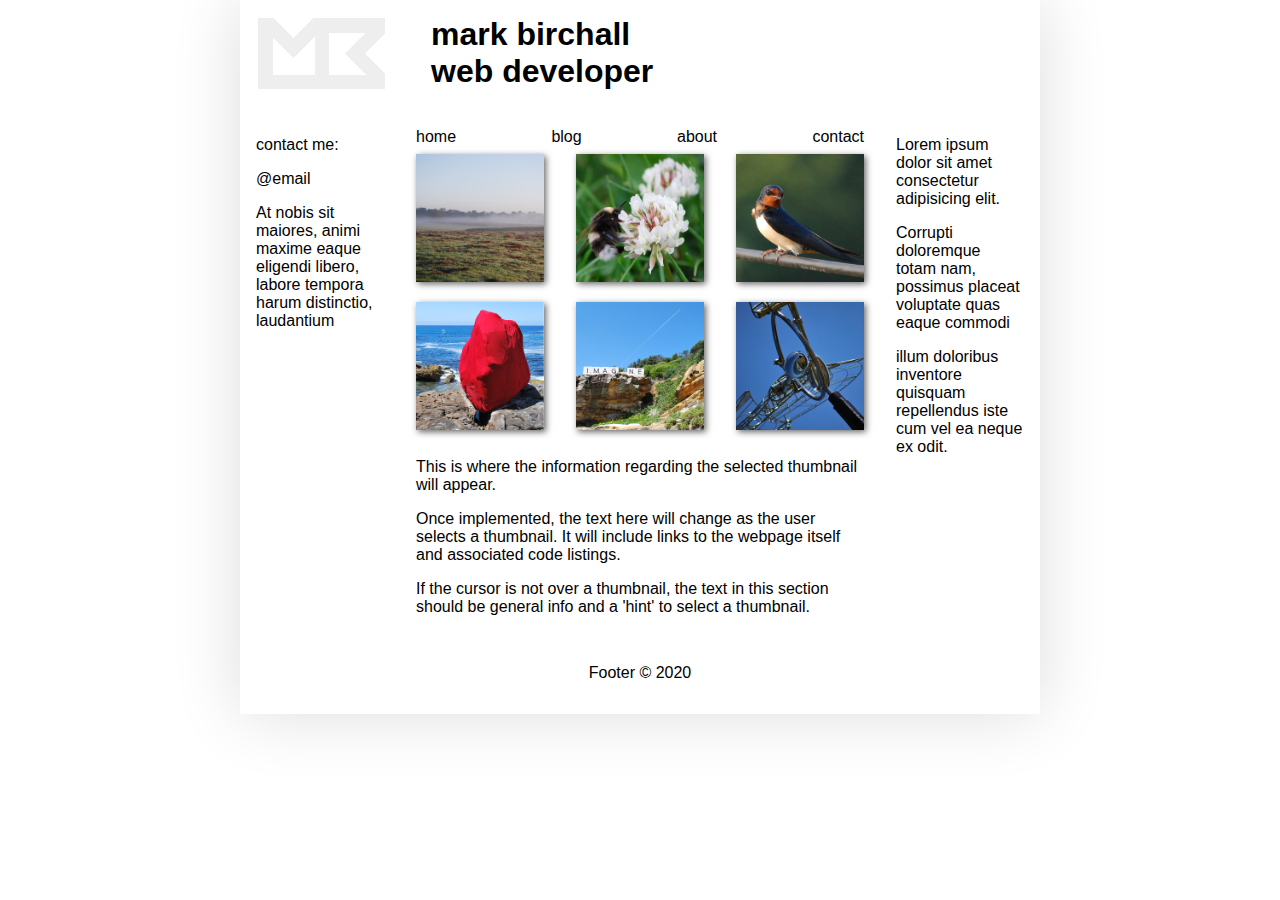
==== index.html @ 06eec9a8 "Add files via upload" ====
<!DOCTYPE html>
<html lang="en">
<head>
    <meta charset="UTF-8">
    <meta name="viewport" content="width=device-width, initial-scale=1.0">
    <link rel="stylesheet" href="css/styles.css">
    <title>Mark Birchall</title>
</head>
<body>
    <div id="container">
        <header class="header">
            <a href="index.html">
                <svg width="175" height="100" shape-rendering="crispEdges" version="1.1"
                    viewBox="0 0 175 100" xmlns="http://www.w3.org/2000/svg"
                    xmlns:rdf="http://www.w3.org/1999/xlink">
                    
                    <path class="logo" d="m2 98h171v-22.172c-8.6094-8.6094-17.219-17.219-25.828-25.828 8.6094-8.6094 17.219-17.219 25.828-25.828v-22.172h-97.172l-25.828 25.828-25.828-25.828h-22.172v96zm98-75h44.828c-9 9-18 18-27 27l27 27h-46.828v-54h2zm-73.586 10.586c7.862 7.862 15.724 15.724 23.586 23.586l27-27v46.828h-54v-46.828c1.138 1.138 2.276 2.276 3.4141 3.4141z"/>
                    
                </svg>
            </a>
            <h1>mark birchall<br/>web developer</h1>           
        </header>

        <nav class="nav">
            <ul class="topnav">
                <li><a href="#">home</a></li>
                <li><a href="#">blog</a></li>
                <li><a href="#">about</a></li>
                <li><a href="#">contact</a></li>
            </ul>
        </nav>

        <section class="contact">
            <p>contact me:</p>
            <p><a href="mailto:mark.birchall@gmail.com">@email</a></p>
            <p>At nobis sit maiores, animi maxime eaque eligendi libero, labore tempora harum distinctio, laudantium</p>
        </section>

        <main class="main">
            <ul class="thumbnails">
                <li><img src="img/thumb1.jpg" alt="A"/></li>
                <li><img src="img/thumb2.jpg" alt="B"/></li>
                <li><img src="img/thumb3.jpg" alt="C"/></li>
            </ul>
            <ul class="thumbnails">
                <li><img src="img/thumb4.jpg" alt="D"/></li>
                <li><img src="img/thumb5.jpg" alt="E"/></li>
                <li><img src="img/thumb6.jpg" alt="F"/></li>
            </ul>
            
        
        </main>

        <section class="info">
            <p>This is where the information regarding  the selected thumbnail will appear.</p>
            <p>Once implemented, the text here will change as the user selects a thumbnail. It will include links to the webpage itself and associated code listings.</p>
            <p>If the cursor is not over a thumbnail, the text in this section should be general info and a 'hint' to select a thumbnail.</p>
        </section>

        <aside class="aside">
            <p>Lorem ipsum dolor sit amet consectetur adipisicing elit.</p>
            <p>Corrupti doloremque totam nam, possimus placeat voluptate quas eaque commodi</p>
            <p>illum doloribus inventore quisquam repellendus iste cum vel ea neque ex odit.</p>
        </aside>

        <footer class="footer">
            <p>Footer &copy; 2020</p>
        </footer>

    </div>
</body>
</html>
---- css/styles.css ----
/* default rules ---------------------------*/


/* remove browser defaults -----------------*/
body, h1, h2, li, ul, a {
    padding: 0;
    margin: 0;
    color: #000;
}

#container {
    max-width: 800px;
    min-width: 199px;
    width: 100%;
    margin: 0 auto;
    font-family: arial;
}

/* define grid area names ------------------*/
.header     {grid-area: head;}
.nav        {grid-area: navi;}
.contact    {grid-area: cont;}
.main       {grid-area: main;}
.info       {grid-area: info;}
.aside      {grid-area: asid;}
.footer     {grid-area: foot;}

/* panel colour gradients ------------------*/
.header {
    //background-image: linear-gradient(#aaa, #9f9);
}

.contact, .aside {
    //background-image: linear-gradient(#9f9,#fff);
}

.info {
    //background-image: linear-gradient(#d7ffd7,#fff);
}

.footer {
   // background-image: linear-gradient(#fff,#cfc);
}
/*------------------------------------------*/

#container {
    box-shadow: 0rem 0rem 4rem #ddd;
}

.header {
    padding: 1rem 1rem 0 1rem;
    display: flex;
    //flex-direction: row;
    align-items: top;
   // justify-content: right;
}

.logo {
    margin: 0;
    fill: #eee;
    stroke: #fff;
    stroke-width: 0.125rem;
    transform: scale(0.75,0.75);
}

h1 {
    position: relative;
    display: inline-block;
    font-size: 2rem;
}


.topnav {
    display: flex;
    justify-content: space-between; 
}

.topnav {
    padding: 0 4rem;
}

.topnav li{
    display: inline;
    padding: 0 1rem;
}

a {
    text-decoration: none;
    color: #000;
}

p a:hover{
    color: #fff;
    background-color: #ccc;
}

li a:hover{
    color: #fff;
    background-color: #ccc;
}

.thumbnails li img{
    width: 8rem;
    height: 8rem;
    margin: 0.5rem 1em;

}

.thumbnails li img{
    box-shadow: 0.1rem 0.1rem 0.4rem #666;
}

.thumbnails li img:hover{
    box-shadow: none;
    position: relative;
    top: 0.1rem;
    left: 0.1rem;
}


p {
    padding: 0 1rem 0 1rem;
}


/* end of general rules --------------------*/




/* mobile specific rules -------------------*/
@media screen and (max-width: 720px){
    #container{        

        display: grid;
        grid-template-columns: 1fr 2fr 2fr 2fr;
        grid-template-rows: repeat(5,auto);
        grid-gap: .25rem;
        grid-template-areas: 
        "head head head head"
        "navi navi navi navi"
        "cont cont cont cont"
        "main info info asid"
        "foot foot foot foot"
        ;
    }

    .contact {
        background-color: #eee;
    }

    h1{
        font-size: 1.75rem;
    }


}

/* desktop specific rules ------------------*/
@media screen and (min-width: 720px){
    #container{
 
        display: grid;
        grid-template-columns: 1fr 3fr 1fr;
        grid-template-rows: repeat(5,auto);
        //grid-gap: .25rem;
        grid-template-areas: 
        "head head head"
        "cont navi asid"
        "cont main asid"
        "cont info asid"
        "foot foot foot"
        ;
    }

    .topnav {
        padding: 0;
    }

    .topnav li{
        padding: 0.5rem 1rem 0 1rem;
    }

    .thumbnails {
        display: flex;
        justify-content: space-between; 
    }
    .thumbnails li {
        display: inline;
    }


    .footer {
        display: flex;
    }
    .footer p {
        margin: 2rem auto;
    }

}
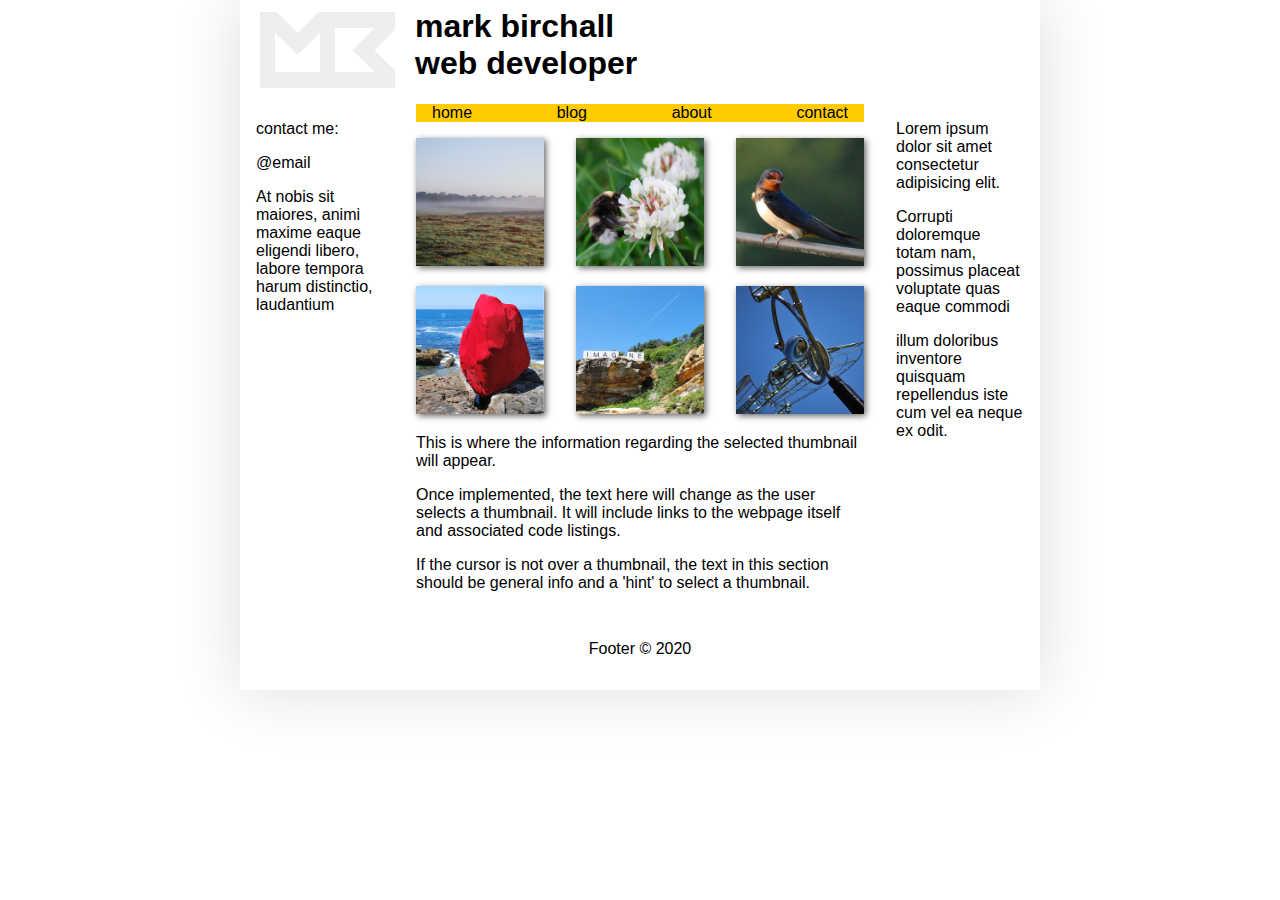
==== commit 19af6de2: "Add files via upload" ====
--- a/index.html
+++ b/index.html
@@ -10,11 +10,11 @@
     <div id="container">
         <header class="header">
             <a href="index.html">
-                <svg width="175" height="100" shape-rendering="crispEdges" version="1.1"
+                <svg class="logo" width="175" height="100" shape-rendering="crispEdges" version="1.1"
                     viewBox="0 0 175 100" xmlns="http://www.w3.org/2000/svg"
                     xmlns:rdf="http://www.w3.org/1999/xlink">
                     
-                    <path class="logo" d="m2 98h171v-22.172c-8.6094-8.6094-17.219-17.219-25.828-25.828 8.6094-8.6094 17.219-17.219 25.828-25.828v-22.172h-97.172l-25.828 25.828-25.828-25.828h-22.172v96zm98-75h44.828c-9 9-18 18-27 27l27 27h-46.828v-54h2zm-73.586 10.586c7.862 7.862 15.724 15.724 23.586 23.586l27-27v46.828h-54v-46.828c1.138 1.138 2.276 2.276 3.4141 3.4141z"/>
+                    <path class="path" d="m2 98h171v-22.172c-8.6094-8.6094-17.219-17.219-25.828-25.828 8.6094-8.6094 17.219-17.219 25.828-25.828v-22.172h-97.172l-25.828 25.828-25.828-25.828h-22.172v96zm98-75h44.828c-9 9-18 18-27 27l27 27h-46.828v-54h2zm-73.586 10.586c7.862 7.862 15.724 15.724 23.586 23.586l27-27v46.828h-54v-46.828c1.138 1.138 2.276 2.276 3.4141 3.4141z"/>
                     
                 </svg>
             </a>
--- a/css/styles.css
+++ b/css/styles.css
@@ -1,20 +1,10 @@
-
-/* default rules ---------------------------*/
-
+/* Mark Birchall nology Challenge 2 --------*/
 
 /* remove browser defaults -----------------*/
 body, h1, h2, li, ul, a {
     padding: 0;
     margin: 0;
     color: #000;
-}
-
-#container {
-    max-width: 800px;
-    min-width: 199px;
-    width: 100%;
-    margin: 0 auto;
-    font-family: arial;
 }
 
 /* define grid area names ------------------*/
@@ -26,58 +16,57 @@
 .aside      {grid-area: asid;}
 .footer     {grid-area: foot;}
 
-/* panel colour gradients ------------------*/
+
+/* panel colour gradients ------------------
+.header             { background-image: linear-gradient(#aaa, #9f9);}
+.contact, .aside    { background-image: linear-gradient(#9f9,#fff);}
+.info               { background-image: linear-gradient(#d7ffd7,#fff);}
+.footer             { background-image: linear-gradient(#fff,#cfc);}
+------------------------------------------*/
+
+
+#container {
+    max-width: 800px;
+    min-width: 199px;
+    width: 100%;
+    margin: 0 auto;
+    font-family: arial;
+    box-shadow: 0rem 0rem 4rem #ddd;
+}
+
+
 .header {
-    //background-image: linear-gradient(#aaa, #9f9);
-}
-
-.contact, .aside {
-    //background-image: linear-gradient(#9f9,#fff);
-}
-
-.info {
-    //background-image: linear-gradient(#d7ffd7,#fff);
-}
-
-.footer {
-   // background-image: linear-gradient(#fff,#cfc);
-}
-/*------------------------------------------*/
-
-#container {
-    box-shadow: 0rem 0rem 4rem #ddd;
-}
-
-.header {
-    padding: 1rem 1rem 0 1rem;
+    padding: 0rem 1rem 0 0rem;
     display: flex;
-    //flex-direction: row;
     align-items: top;
-   // justify-content: right;
 }
 
 .logo {
     margin: 0;
+    padding: 0;
     fill: #eee;
     stroke: #fff;
     stroke-width: 0.125rem;
-    transform: scale(0.75,0.75);
+    transform: scale(0.8,0.8);
+}
+
+.logo:hover {
+    //fill: #fc0;
+    background-image: linear-gradient(#fco, #fff);
+    stroke: #fff;
 }
 
 h1 {
     position: relative;
     display: inline-block;
+    margin: 0.5rem 0 0 0;
     font-size: 2rem;
-}
-
-
-.topnav {
-    display: flex;
-    justify-content: space-between; 
 }
 
 .topnav {
     padding: 0 4rem;
+    margin: 0 1em;
+    background-color: #fc0;
 }
 
 .topnav li{
@@ -90,20 +79,15 @@
     color: #000;
 }
 
-p a:hover{
+p a:hover, li a:hover {
     color: #fff;
-    background-color: #ccc;
-}
-
-li a:hover{
-    color: #fff;
-    background-color: #ccc;
+    background-color: #fc0;
 }
 
 .thumbnails li img{
     width: 8rem;
     height: 8rem;
-    margin: 0.5rem 1em;
+    margin: 1rem 1rem 0 1rem;
 
 }
 
@@ -122,7 +106,6 @@
 p {
     padding: 0 1rem 0 1rem;
 }
-
 
 /* end of general rules --------------------*/
 
@@ -141,17 +124,31 @@
         "head head head head"
         "navi navi navi navi"
         "cont cont cont cont"
-        "main info info asid"
+        "main info info info"
         "foot foot foot foot"
         ;
     }
 
     .contact {
-        background-color: #eee;
-    }
-
-    h1{
-        font-size: 1.75rem;
+        background-image: linear-gradient(#fc9, #fff);
+    }
+
+   
+    aside{
+        display: none;
+    }
+
+    .contact > p:first-child {
+        display: none;
+    }
+
+    .topnav {
+        margin: 0;
+    }
+
+    .topnav li {
+        position: relative;
+        right: 4rem;
     }
 
 
@@ -176,10 +173,12 @@
 
     .topnav {
         padding: 0;
+        display: flex;
+        justify-content: space-between; 
     }
 
     .topnav li{
-        padding: 0.5rem 1rem 0 1rem;
+        padding: 0rem 1rem 0 1rem;
     }
 
     .thumbnails {
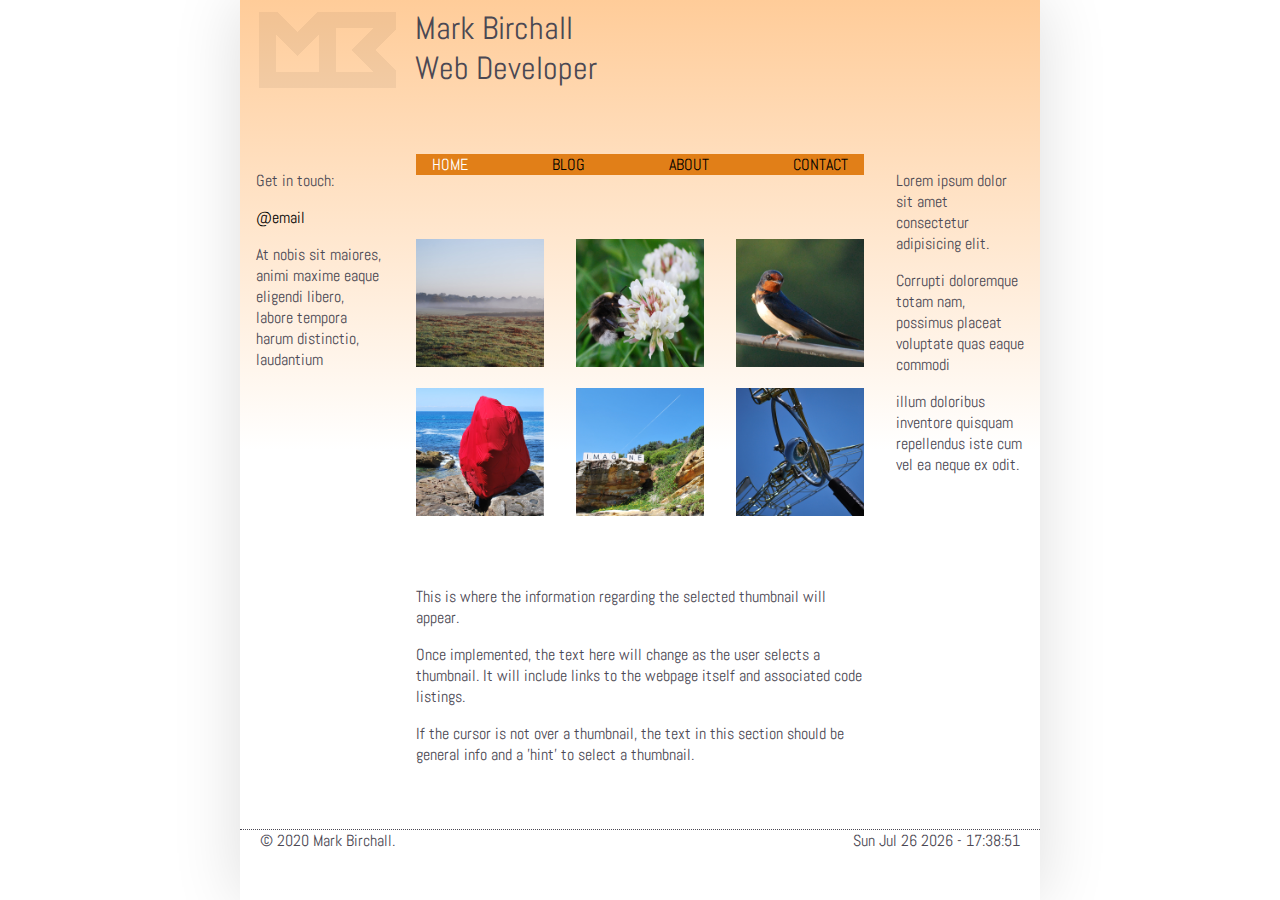
==== commit 949384d4: "Add files via upload" ====
--- a/index.html
+++ b/index.html
@@ -3,6 +3,7 @@
 <head>
     <meta charset="UTF-8">
     <meta name="viewport" content="width=device-width, initial-scale=1.0">
+    <link href='https://fonts.googleapis.com/css?family=Abel' rel='stylesheet'>
     <link rel="stylesheet" href="css/styles.css">
     <title>Mark Birchall</title>
 </head>
@@ -18,20 +19,22 @@
                     
                 </svg>
             </a>
-            <h1>mark birchall<br/>web developer</h1>           
+            <h1>Mark Birchall<br/>Web Developer</h1>
+            
+                
         </header>
-
+        
         <nav class="nav">
             <ul class="topnav">
-                <li><a href="#">home</a></li>
-                <li><a href="#">blog</a></li>
-                <li><a href="#">about</a></li>
-                <li><a href="#">contact</a></li>
+                <li><a class="current" href="#">home</a></li>
+                <li><a href="blog.html">blog</a></li>
+                <li><a href="about.html">about</a></li>
+                <li><a href="contact.html">contact</a></li>
             </ul>
         </nav>
 
         <section class="contact">
-            <p>contact me:</p>
+            <p>Get in touch:</p>
             <p><a href="mailto:mark.birchall@gmail.com">@email</a></p>
             <p>At nobis sit maiores, animi maxime eaque eligendi libero, labore tempora harum distinctio, laudantium</p>
         </section>
@@ -64,9 +67,9 @@
         </aside>
 
         <footer class="footer">
-            <p>Footer &copy; 2020</p>
+            <p>&copy; 2020 Mark Birchall.</p><p class="clock"></p>
         </footer>
-
     </div>
+    <script  type="text/javascript" src="mark.js"></script>
 </body>
 </html>--- a/css/styles.css
+++ b/css/styles.css
@@ -1,10 +1,22 @@
-/* Mark Birchall nology Challenge 2 --------*/
+/* Mark Birchall nology Challenge ----------*/
 
 /* remove browser defaults -----------------*/
 body, h1, h2, li, ul, a {
     padding: 0;
     margin: 0;
-    color: #000;
+    color: #4b4853;
+    font-family: 'Abel', 'sans serif';
+    box-sizing: border-box;
+}
+
+p {
+    padding: 0 1rem 0 1rem;
+    font-family: 'Abel', 'sans serif';
+}
+
+::selection {
+    color: #fff;
+    background: #e17f18;
 }
 
 /* define grid area names ------------------*/
@@ -16,27 +28,19 @@
 .aside      {grid-area: asid;}
 .footer     {grid-area: foot;}
 
-
-/* panel colour gradients ------------------
-.header             { background-image: linear-gradient(#aaa, #9f9);}
-.contact, .aside    { background-image: linear-gradient(#9f9,#fff);}
-.info               { background-image: linear-gradient(#d7ffd7,#fff);}
-.footer             { background-image: linear-gradient(#fff,#cfc);}
-------------------------------------------*/
-
-
 #container {
     max-width: 800px;
     min-width: 199px;
-    width: 100%;
+    min-height: 100vh;
+    height: 100%;
     margin: 0 auto;
-    font-family: arial;
     box-shadow: 0rem 0rem 4rem #ddd;
+    background-image: linear-gradient(#fc9, #fff, #fff);
+
 }
 
 
 .header {
-    padding: 0rem 1rem 0 0rem;
     display: flex;
     align-items: top;
 }
@@ -44,16 +48,16 @@
 .logo {
     margin: 0;
     padding: 0;
-    fill: #eee;
+    fill: rgba(0,0,0,0.05);
+    transition-property: fill;
+    transition-duration: .5s;
+    transform: scale(0.8,0.8);
+}
+
+.logo:hover {
+    fill: #e17f18;
     stroke: #fff;
-    stroke-width: 0.125rem;
-    transform: scale(0.8,0.8);
-}
-
-.logo:hover {
-    //fill: #fc0;
-    background-image: linear-gradient(#fco, #fff);
-    stroke: #fff;
+    stroke-width: 0.25rem;
 }
 
 h1 {
@@ -61,12 +65,13 @@
     display: inline-block;
     margin: 0.5rem 0 0 0;
     font-size: 2rem;
+    font-weight: 200;
 }
 
 .topnav {
     padding: 0 4rem;
     margin: 0 1em;
-    background-color: #fc0;
+    background-color: #e17f18;
 }
 
 .topnav li{
@@ -74,15 +79,36 @@
     padding: 0 1rem;
 }
 
+.topnav li a{
+    text-transform: uppercase;
+}
+
 a {
     text-decoration: none;
     color: #000;
 }
 
+li a.current {
+    color: #fff;
+}
+
 p a:hover, li a:hover {
     color: #fff;
-    background-color: #fc0;
-}
+    background-color: #e17f18;
+}
+
+.profile img.wide {
+    width: 28rem;
+    height: 8rem;
+    margin: 1rem 1rem 0 1rem;
+}
+
+.profile img.thum {
+    width: 8rem;    
+    height: 8rem;
+    margin: 1rem 1rem 0 1rem;
+}
+
 
 .thumbnails li img{
     width: 8rem;
@@ -91,20 +117,30 @@
 
 }
 
-.thumbnails li img{
-    box-shadow: 0.1rem 0.1rem 0.4rem #666;
+.thumbnails li img.faded{
+    filter: grayscale(100%);
+    opacity: 0.25;
 }
 
 .thumbnails li img:hover{
-    box-shadow: none;
+    box-shadow: 0.1rem 0.1rem 0.4rem rgba(0,0,0,0.75);
+    filter: none;
+    opacity: 1;
     position: relative;
-    top: 0.1rem;
-    left: 0.1rem;
-}
-
-
-p {
-    padding: 0 1rem 0 1rem;
+    top: -0.2rem;
+    left: -0.2rem;
+}
+
+
+.footer {
+    display: flex;
+    justify-content: space-between;
+    border-top: 1px dotted #4b4853;
+    margin: 0;
+}
+
+.footer p {
+    margin: 0 0.25rem;
 }
 
 /* end of general rules --------------------*/
@@ -119,7 +155,7 @@
         display: grid;
         grid-template-columns: 1fr 2fr 2fr 2fr;
         grid-template-rows: repeat(5,auto);
-        grid-gap: .25rem;
+        grid-gap: 0;
         grid-template-areas: 
         "head head head head"
         "navi navi navi navi"
@@ -151,6 +187,14 @@
         right: 4rem;
     }
 
+    .profile img.wide{
+        display: none;
+    }
+
+    .info, .main {
+        background-color: #fff;
+    }
+
 
 }
 
@@ -161,7 +205,6 @@
         display: grid;
         grid-template-columns: 1fr 3fr 1fr;
         grid-template-rows: repeat(5,auto);
-        //grid-gap: .25rem;
         grid-template-areas: 
         "head head head"
         "cont navi asid"
@@ -189,19 +232,15 @@
         display: inline;
     }
 
-
-    .footer {
-        display: flex;
-    }
-    .footer p {
-        margin: 2rem auto;
-    }
-
-}
-
-
-
-
-
-
-
+    .profile img.thum {
+        display: none;
+    }
+
+}
+
+
+
+
+
+
+
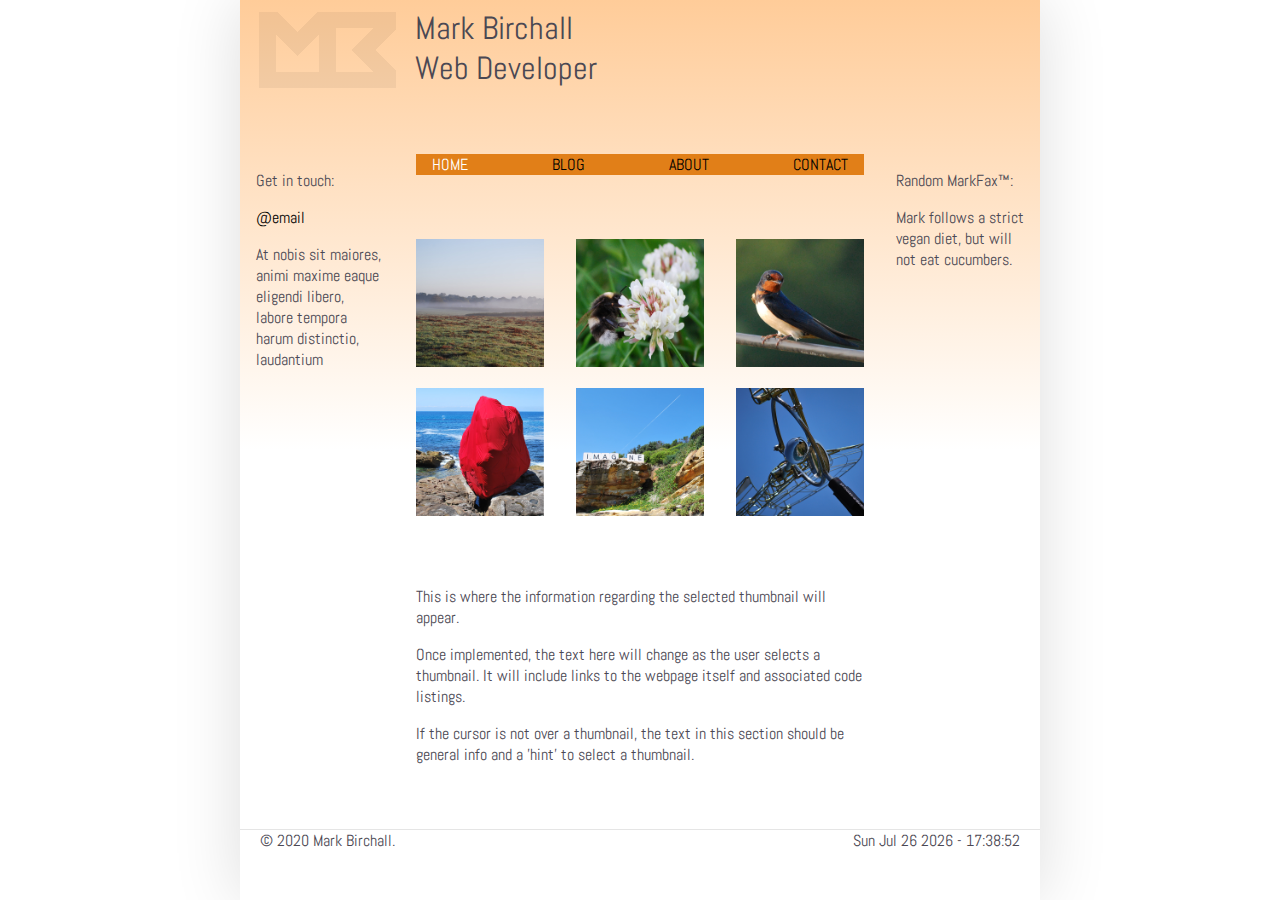
==== commit e6a337e2: "Add files via upload" ====
--- a/index.html
+++ b/index.html
@@ -61,9 +61,8 @@
         </section>
 
         <aside class="aside">
-            <p>Lorem ipsum dolor sit amet consectetur adipisicing elit.</p>
-            <p>Corrupti doloremque totam nam, possimus placeat voluptate quas eaque commodi</p>
-            <p>illum doloribus inventore quisquam repellendus iste cum vel ea neque ex odit.</p>
+            <p>Random MarkFax&trade;:</p>
+            <p>Loading...</p>
         </aside>
 
         <footer class="footer">
--- a/css/styles.css
+++ b/css/styles.css
@@ -135,7 +135,7 @@
 .footer {
     display: flex;
     justify-content: space-between;
-    border-top: 1px dotted #4b4853;
+    border-top: 1px solid rgba(0,0,0,0.1);
     margin: 0;
 }
 
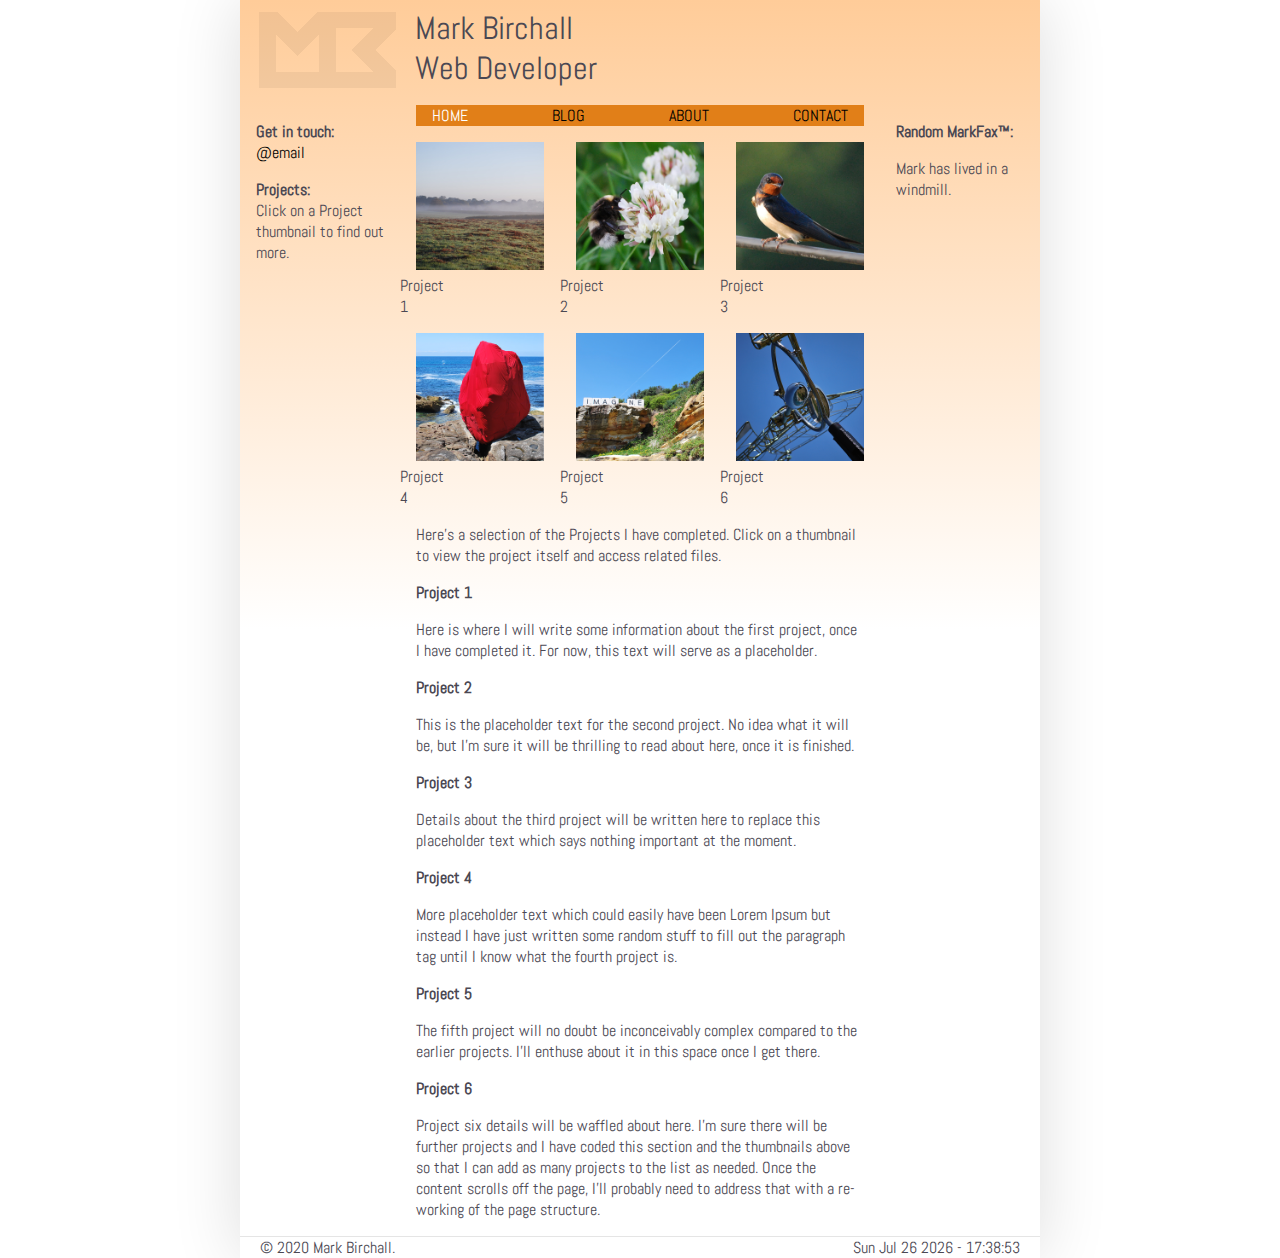
==== commit 07232b74: "Add files via upload" ====
--- a/index.html
+++ b/index.html
@@ -34,34 +34,62 @@
         </nav>
 
         <section class="contact">
-            <p>Get in touch:</p>
-            <p><a href="mailto:mark.birchall@gmail.com">@email</a></p>
-            <p>At nobis sit maiores, animi maxime eaque eligendi libero, labore tempora harum distinctio, laudantium</p>
+            <p><b>Get in touch:</b><br/><a href="mailto:mark.birchall@gmail.com">@email</a></p>
+            <p><b>Projects:</b><br/>Click on a Project thumbnail to find out more.</p>
         </section>
 
         <main class="main">
             <ul class="thumbnails">
-                <li><img src="img/thumb1.jpg" alt="A"/></li>
-                <li><img src="img/thumb2.jpg" alt="B"/></li>
-                <li><img src="img/thumb3.jpg" alt="C"/></li>
+                <li>
+                    <img src="img/thumb1.jpg"/>
+                    <div class="overlay">
+                        <div class="text">Project <div class="num">1</div></div>
+                    </div>
+                </li>
+                <li>
+                    <img src="img/thumb2.jpg"/>
+                    <div class="overlay">
+                        <div class="text">Project <div class="num">2</div></div>
+                    </div>
+                </li>
+                <li>
+                    <img src="img/thumb3.jpg"/>
+                    <div class="overlay">
+                        <div class="text">Project <div class="num">3</div></div>
+                    </div>    
+                </li>
             </ul>
             <ul class="thumbnails">
-                <li><img src="img/thumb4.jpg" alt="D"/></li>
-                <li><img src="img/thumb5.jpg" alt="E"/></li>
-                <li><img src="img/thumb6.jpg" alt="F"/></li>
+                <li>
+                    <img src="img/thumb4.jpg"/>
+                    <div class="overlay">
+                        <div class="text">Project <div class="num">4</div></div>
+                    </div>
+                </li>
+                <li>
+                    <img src="img/thumb5.jpg"/>
+                    <div class="overlay">
+                        <div class="text">Project <div class="num">5</div></div>
+                    </div>
+                </li>
+                <li>
+                    <img src="img/thumb6.jpg"/>
+                    <div class="overlay">
+                        <div class="text">Project <div class="num">6</div></div>
+                    </div>
+                </li>
             </ul>
-            
-        
+            <div id="info_0" class="visible"><p>Here's a selection of the Projects I have completed. Click on a thumbnail to view the project itself and access related files.</p></div>
+            <div id="info_1" class="hidden"><p><b>Project 1</b></p><p>Here is where I will write some information about the first project, once I have completed it. For now, this text will serve as a placeholder.</p></div>
+            <div id="info_2" class="hidden"><p><b>Project 2</b></p><p>This is the placeholder text for the second project. No idea what it will be, but I'm sure it will be thrilling to read about here, once it is finished.</p></div>
+            <div id="info_3" class="hidden"><p><b>Project 3</b></p><p>Details about the third project will be written here to replace this placeholder text which says nothing important at the moment.</p></div>
+            <div id="info_4" class="hidden"><p><b>Project 4</b></p><p>More placeholder text which could easily have been Lorem Ipsum but instead I have just written some random stuff to fill out the paragraph tag until I know what the fourth project is.</p></div>
+            <div id="info_5" class="hidden"><p><b>Project 5</b></p><p>The fifth project will no doubt be inconceivably complex compared to the earlier projects. I'll enthuse about it in this space once I get there.</p></div>
+            <div id="info_6" class="hidden"><p><b>Project 6</b></p><p>Project six details will be waffled about here. I'm sure there will be further projects and I have coded this section and the thumbnails above so that I can add as many projects to the list as needed. Once the content scrolls off the page, I'll probably need to address that with a re-working of the page structure.</p></div>
         </main>
 
-        <section class="info">
-            <p>This is where the information regarding  the selected thumbnail will appear.</p>
-            <p>Once implemented, the text here will change as the user selects a thumbnail. It will include links to the webpage itself and associated code listings.</p>
-            <p>If the cursor is not over a thumbnail, the text in this section should be general info and a 'hint' to select a thumbnail.</p>
-        </section>
-
         <aside class="aside">
-            <p>Random MarkFax&trade;:</p>
+            <p><b>Random MarkFax&trade;:</b></p>
             <p>Loading...</p>
         </aside>
 
